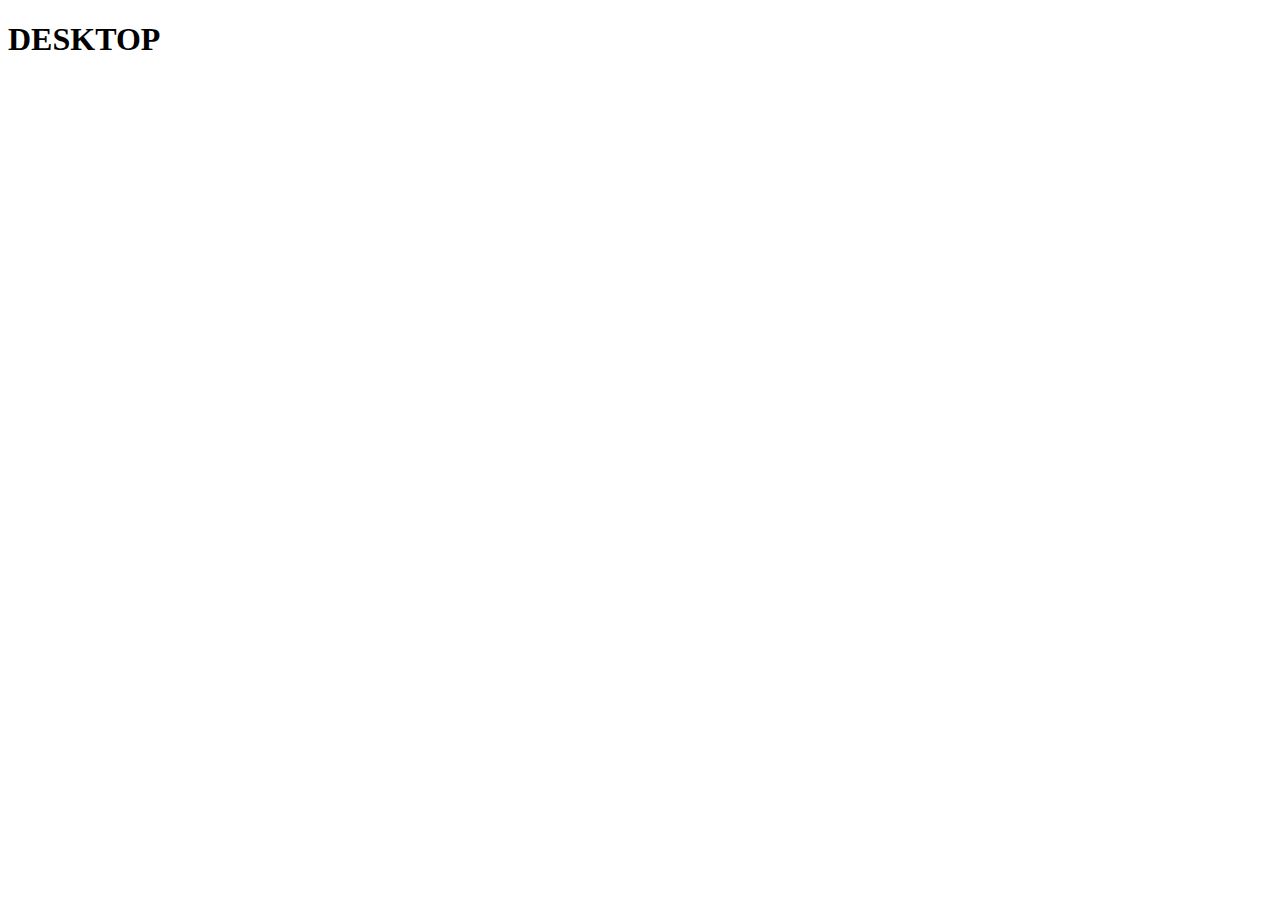
==== dashboard.html @ dd911ac2 "add header and start mobile menu" ====
<!DOCTYPE html>
<html lang="en">
<head>
    <meta charset="UTF-8">
    <meta name="viewport"
          content="width=device-width, user-scalable=no, initial-scale=1.0, maximum-scale=1.0, minimum-scale=1.0">
    <meta http-equiv="X-UA-Compatible" content="ie=edge">

    <!-- Bootstrap CSS -->
    <!--    <link href="https://cdn.jsdelivr.net/npm/bootstrap@5.0.2/dist/css/bootstrap.min.css" rel="stylesheet" integrity="sha384-EVSTQN3/azprG1Anm3QDgpJLIm9Nao0Yz1ztcQTwFspd3yD65VohhpuuCOmLASjC" crossorigin="anonymous">-->
    <link href="common/bootstrap/http_cdn.jsdelivr.net_npm_bootstrap@5.0.2_dist_css_bootstrap.css" rel="stylesheet">

    <link rel="stylesheet" href="common/styles/logo.css">
    <link rel="stylesheet" href="common/styles/lang.css">

    <link rel="stylesheet" href="pages/dashboard/styles.css">

    <title>Engenious University</title>
</head>
<body>
<header class="header">
    <div class="header__content">
        <div class="mobile">
            <div class="menu-icon">
                <img src="common/images/burger-menu-icon.png" alt="menu icon">
            </div>
            <div class="logo-icon">
                <img src="common/images/logo.png" alt="logo">
            </div>
            <div class="logout-icon">
                <img src="common/images/logout-icon.png" alt="logout icon">
            </div>

            <div class="blackout"></div>

            <div class="menu-container">
                <div class="menu-container__content">
                    <div class="menu-container__header">
                        <div class="menu-icon">
                            <img src="common/images/burger-menu-icon.png" alt="menu icon">
                        </div>
                        <div class="close-icon">
                            <img src="common/images/close-icon.png" alt="close icon">
                        </div>
                    </div>

                    <div class="menu-container__main">
                        <div class="menu-block">
                            <div class="logo">
                                <div class="logo__img">
                                    <img src="common/images/logo.png" alt="logo">
                                </div>
                                <div class="logo__text">
                                    <div class="logo__text__name">
                                        <img src="common/images/engenious.png" alt="name">
                                    </div>
                                    <div class="logo__text__type">University</div>
                                </div>
                            </div>
                        </div>

                        <div class="menu-block">
                            <div class="menu-list"></div>
                        </div>

                        <div class="menu-block">
                            <div class="language">
                                <div class="lang">
                                    <span class="active">en</span>
                                </div>
                            </div>
                        </div>

                        <div class="menu-block">
                            <div class="exit-and-help"></div>
                        </div>
                    </div>
                </div>
            </div>
        </div>

        <div class="desktop">
            <h1>DESKTOP</h1>
        </div>
    </div>

</header>
<main class="main"></main>
</body>
</html>
---- common/styles/logo.css ----
.logo {
  display: flex;
  gap: 10px;
  justify-content: flex-start;
  align-items: center;
}
.logo__text {
  display: flex;
  flex-direction: column;
  gap: 3px;
}
.logo__text__name {
  line-height: 12px;
}
.logo__text__type {
  line-height: 21px;
}

/*# sourceMappingURL=logo.css.map */
---- common/styles/lang.css ----
.lang {
  display: inline-flex;
  gap: 4px;
}
.lang > span {
  text-transform: uppercase;
  font-weight: 700;
  font-size: 16px;
  line-height: 22px;
  cursor: pointer;
}
.lang > span:hover {
  text-decoration-line: underline;
}
.lang > span.active {
  color: #3D40D5;
  opacity: 0.65;
  text-decoration-line: underline;
}

/*# sourceMappingURL=lang.css.map */
---- pages/dashboard/styles.css ----
.header__content .mobile {
  position: relative;
  padding: 40px 30px 50px;
  display: flex;
  justify-content: space-between;
  align-items: center;
}
@media (min-width: 768px) {
  .header__content .mobile {
    display: none;
  }
}
.header__content .mobile .blackout {
  position: absolute;
  width: 100vw;
  height: 100vh;
  background: #3D40D5;
  top: 0;
  left: 0;
  z-index: 1;
}
.header__content .mobile .menu-container {
  position: absolute;
  width: 350px;
  height: 100vh;
  top: 0;
  left: 0;
  background: #FFFFFF;
  z-index: 2;
}
.header__content .mobile .menu-container__content {
  padding: 40px 30px;
}
.header__content .mobile .menu-container__header {
  display: flex;
  justify-content: space-between;
  align-items: center;
}
.header__content .mobile .menu-container__main {
  margin-top: 45px;
}
.header__content .mobile .menu-container__main .menu-block {
  margin-bottom: 50px;
}
.header__content .desktop {
  display: none;
}
@media (min-width: 768px) {
  .header__content .desktop {
    display: block;
  }
}
.header__content .menu-icon, .header__content .logout-icon, .header__content .close-icon {
  cursor: pointer;
}

/*# sourceMappingURL=styles.css.map */
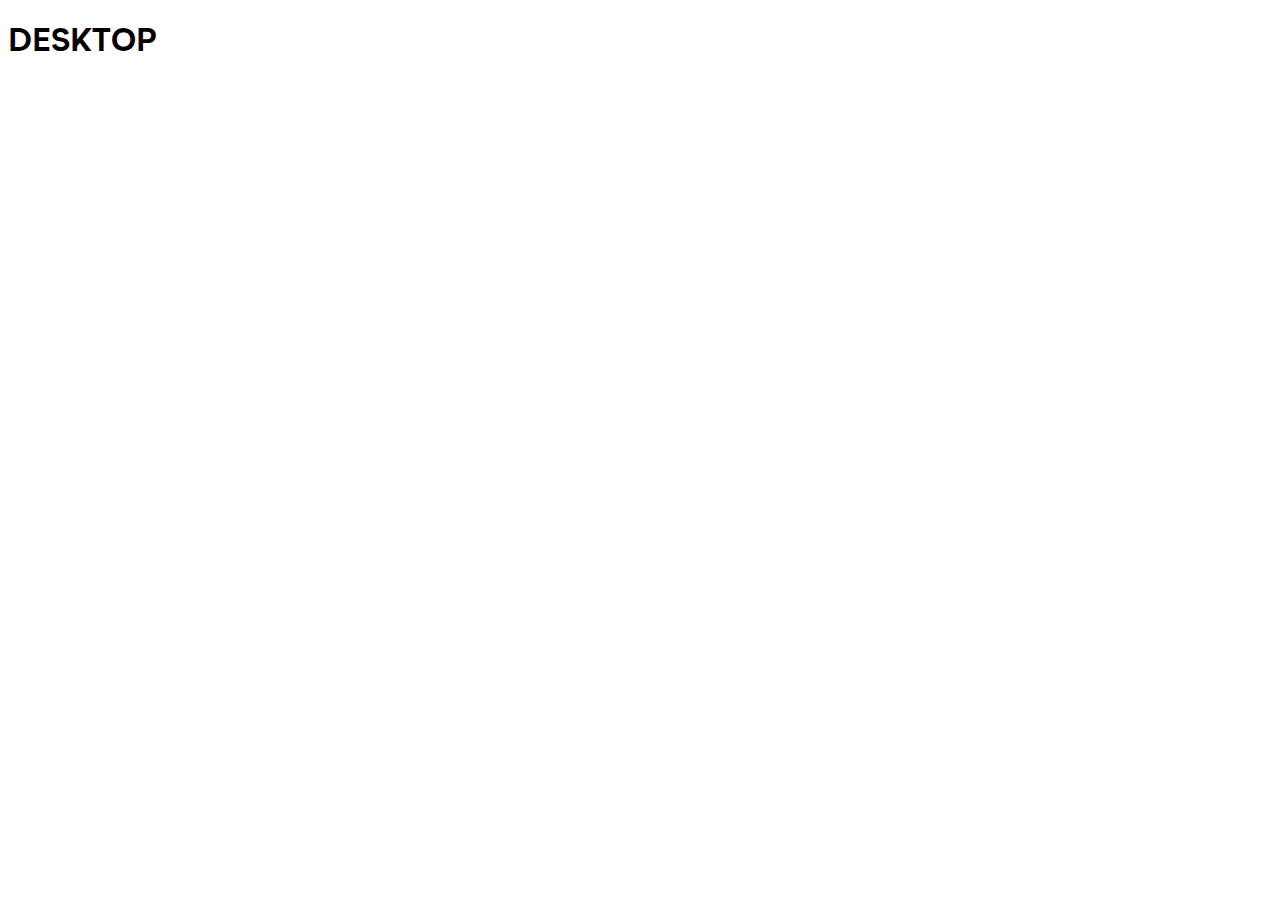
==== commit 90b45d97: "add biotif font family" ====
--- a/dashboard.html
+++ b/dashboard.html
@@ -10,6 +10,7 @@
     <!--    <link href="https://cdn.jsdelivr.net/npm/bootstrap@5.0.2/dist/css/bootstrap.min.css" rel="stylesheet" integrity="sha384-EVSTQN3/azprG1Anm3QDgpJLIm9Nao0Yz1ztcQTwFspd3yD65VohhpuuCOmLASjC" crossorigin="anonymous">-->
     <link href="common/bootstrap/http_cdn.jsdelivr.net_npm_bootstrap@5.0.2_dist_css_bootstrap.css" rel="stylesheet">
 
+    <link rel="stylesheet" href="common/styles/fonts.css">
     <link rel="stylesheet" href="common/styles/logo.css">
     <link rel="stylesheet" href="common/styles/lang.css">
 
@@ -60,19 +61,53 @@
                         </div>
 
                         <div class="menu-block">
-                            <div class="menu-list"></div>
+                            <nav>
+                                <ul class="menu-list">
+                                    <li class="menu-list__item menu-item">
+                                        <a href="#" class="menu-item__link">💻 Dashboard</a>
+                                    </li>
+                                    <li class="menu-list__item menu-item">
+                                        <a href="#" class="menu-item__link">📃 Documents</a>
+                                    </li>
+                                    <li class="menu-list__item menu-item">
+                                        <a href="#" class="menu-item__link">📚 Subjects of Study</a>
+                                    </li>
+                                    <li class="menu-list__item menu-item">
+                                        <a href="#" class="menu-item__link">💯 Grades</a>
+                                    </li>
+                                    <li class="menu-list__item menu-item">
+                                        <a href="#" class="menu-item__link">👤 My Profile</a>
+                                    </li>
+                                </ul>
+                            </nav>
                         </div>
 
                         <div class="menu-block">
                             <div class="language">
-                                <div class="lang">
-                                    <span class="active">en</span>
-                                </div>
+                                <ul class="menu-list">
+                                    <li class="menu-list__item menu-item">
+                                        <span class="menu-item__link">Language</span>
+                                    </li>
+                                    <li class="menu-list__item menu-item">
+                                        <div class="lang">
+                                            <span class="active">en</span>
+                                        </div>
+                                    </li>
+                                </ul>
                             </div>
                         </div>
 
                         <div class="menu-block">
-                            <div class="exit-and-help"></div>
+                            <div class="exit-and-help">
+                                <ul class="menu-list">
+                                    <li class="menu-list__item menu-item">
+                                        <span class="menu-item__link">Help</span>
+                                    </li>
+                                    <li class="menu-list__item menu-item">
+                                        <span class="menu-item__link">Exit</span>
+                                    </li>
+                                </ul>
+                            </div>
                         </div>
                     </div>
                 </div>
--- a/common/styles/fonts.css
+++ b/common/styles/fonts.css
@@ -0,0 +1,25 @@
+@font-face {
+  font-family: "Biotif";
+  src: url("../fonts/biotif/Biotif-Light.ttf");
+  font-weight: 300;
+}
+@font-face {
+  font-family: "Biotif";
+  src: url("../fonts/biotif/Biotif-Regular.ttf");
+  font-weight: 400;
+}
+@font-face {
+  font-family: "Biotif";
+  src: url("../fonts/biotif/Biotif-Book.ttf");
+  font-weight: 450;
+}
+@font-face {
+  font-family: "Biotif";
+  src: url("../fonts/biotif/Biotif-Bold.ttf");
+  font-weight: 700;
+}
+* {
+  font-family: Biotif, sans-serif !important;
+}
+
+/*# sourceMappingURL=fonts.css.map */
--- a/pages/dashboard/styles.css
+++ b/pages/dashboard/styles.css
@@ -21,7 +21,9 @@
 }
 .header__content .mobile .menu-container {
   position: absolute;
-  width: 350px;
+  min-width: 260px;
+  max-width: 350px;
+  width: 90%;
   height: 100vh;
   top: 0;
   left: 0;
@@ -39,8 +41,27 @@
 .header__content .mobile .menu-container__main {
   margin-top: 45px;
 }
-.header__content .mobile .menu-container__main .menu-block {
+.header__content .mobile .menu-container__main .menu-block:not(:last-child) {
   margin-bottom: 50px;
+}
+.header__content .mobile .menu-container__main .menu-list {
+  margin: 0;
+  padding: 0;
+}
+.header__content .mobile .menu-container__main .menu-list__item {
+  display: block;
+}
+.header__content .mobile .menu-container__main .menu-list__item:not(:last-child) {
+  margin-bottom: 18px;
+}
+.header__content .mobile .menu-container__main .menu-list .menu-item__link {
+  font-family: "Biotif", sans-serif;
+  font-style: normal;
+  font-weight: 700;
+  font-size: 18px;
+  line-height: 25px;
+  color: #141416;
+  text-decoration: none;
 }
 .header__content .desktop {
   display: none;
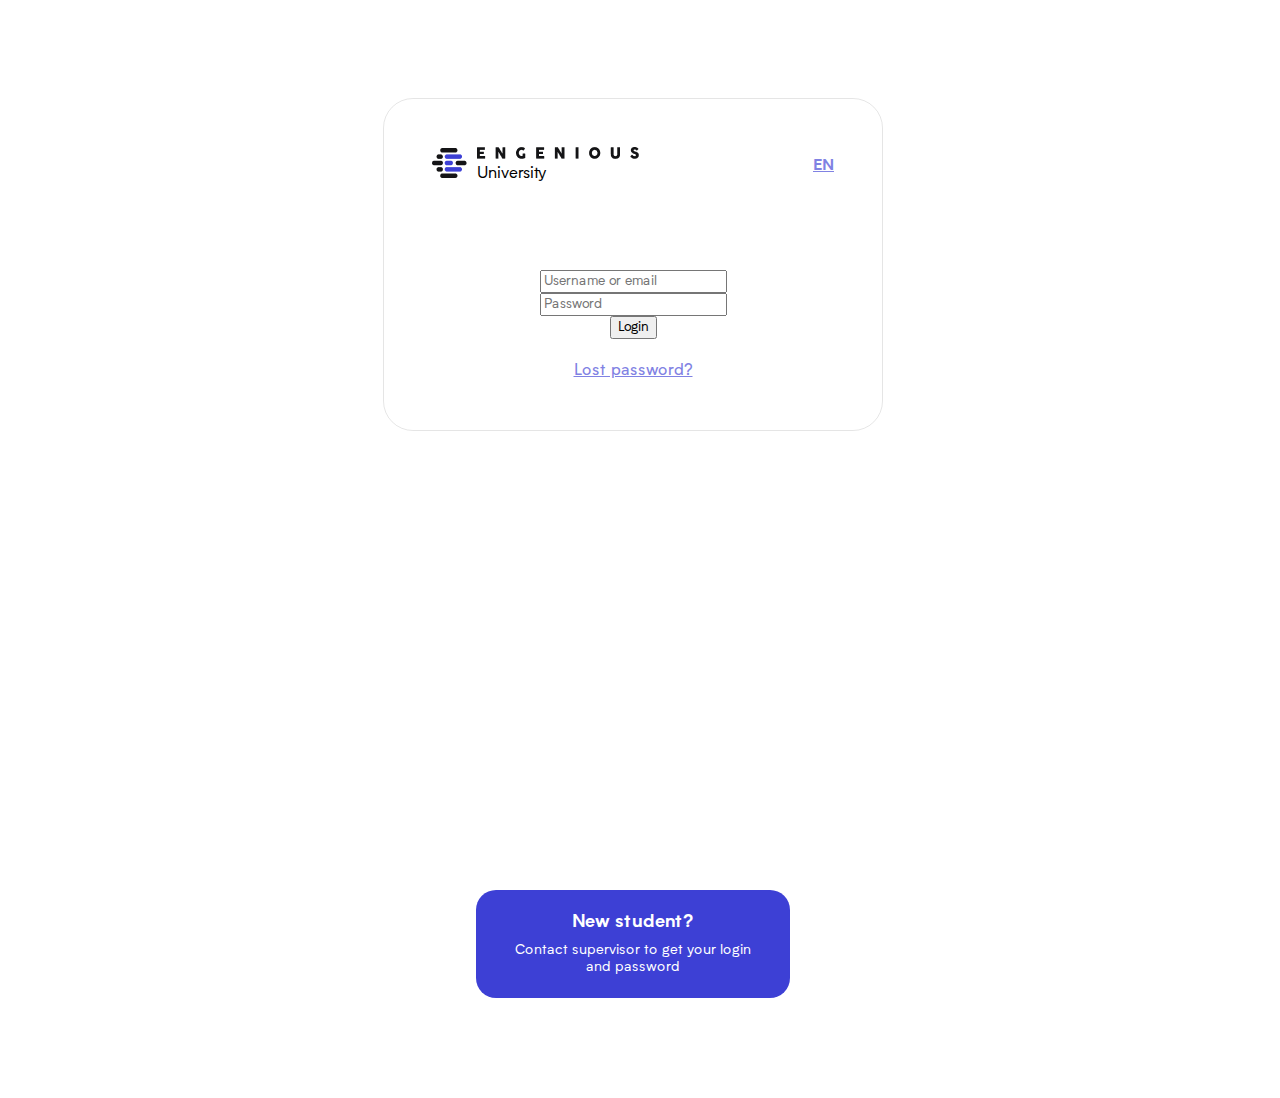
==== commit d75bf324: "add logged in checker add mobile menu logic" ====
--- a/dashboard.html
+++ b/dashboard.html
@@ -22,13 +22,13 @@
 <header class="header">
     <div class="header__content">
         <div class="mobile">
-            <div class="menu-icon">
+            <div class="menu-icon" id="open-menu-icon">
                 <img src="common/images/burger-menu-icon.png" alt="menu icon">
             </div>
             <div class="logo-icon">
                 <img src="common/images/logo.png" alt="logo">
             </div>
-            <div class="logout-icon">
+            <div class="logout-icon" id="logout-icon">
                 <img src="common/images/logout-icon.png" alt="logout icon">
             </div>
 
@@ -37,10 +37,10 @@
             <div class="menu-container">
                 <div class="menu-container__content">
                     <div class="menu-container__header">
-                        <div class="menu-icon">
+                        <div class="menu-icon" id="close-menu-icon">
                             <img src="common/images/burger-menu-icon.png" alt="menu icon">
                         </div>
-                        <div class="close-icon">
+                        <div class="close-icon" id="close-icon">
                             <img src="common/images/close-icon.png" alt="close icon">
                         </div>
                     </div>
@@ -64,19 +64,19 @@
                             <nav>
                                 <ul class="menu-list">
                                     <li class="menu-list__item menu-item">
-                                        <a href="#" class="menu-item__link">💻 Dashboard</a>
+                                        <a href="dashboard.html" class="menu-item__link">💻 Dashboard</a>
                                     </li>
                                     <li class="menu-list__item menu-item">
-                                        <a href="#" class="menu-item__link">📃 Documents</a>
+                                        <a href="documents.html" class="menu-item__link">📃 Documents</a>
                                     </li>
                                     <li class="menu-list__item menu-item">
-                                        <a href="#" class="menu-item__link">📚 Subjects of Study</a>
+                                        <a href="subjects-of-study.html" class="menu-item__link">📚 Subjects of Study</a>
                                     </li>
                                     <li class="menu-list__item menu-item">
-                                        <a href="#" class="menu-item__link">💯 Grades</a>
+                                        <a href="grades.html" class="menu-item__link">💯 Grades</a>
                                     </li>
                                     <li class="menu-list__item menu-item">
-                                        <a href="#" class="menu-item__link">👤 My Profile</a>
+                                        <a href="profile.html" class="menu-item__link">👤 My Profile</a>
                                     </li>
                                 </ul>
                             </nav>
@@ -103,7 +103,7 @@
                                     <li class="menu-list__item menu-item">
                                         <span class="menu-item__link">Help</span>
                                     </li>
-                                    <li class="menu-list__item menu-item">
+                                    <li class="menu-list__item menu-item" id="logout-menu-item">
                                         <span class="menu-item__link">Exit</span>
                                     </li>
                                 </ul>
@@ -121,5 +121,8 @@
 
 </header>
 <main class="main"></main>
+
+<script type="module" src="common/scripts/mobile-menu.js"></script>
+<script type="module" src="common/scripts/on-load-logged-in-checker.js"></script>
 </body>
 </html>--- a/pages/dashboard/styles.css
+++ b/pages/dashboard/styles.css
@@ -10,7 +10,11 @@
     display: none;
   }
 }
+.header__content .mobile.menu-open .blackout, .header__content .mobile.menu-open .menu-container {
+  display: block;
+}
 .header__content .mobile .blackout {
+  display: none;
   position: absolute;
   width: 100vw;
   height: 100vh;
@@ -20,6 +24,7 @@
   z-index: 1;
 }
 .header__content .mobile .menu-container {
+  display: none;
   position: absolute;
   min-width: 260px;
   max-width: 350px;
